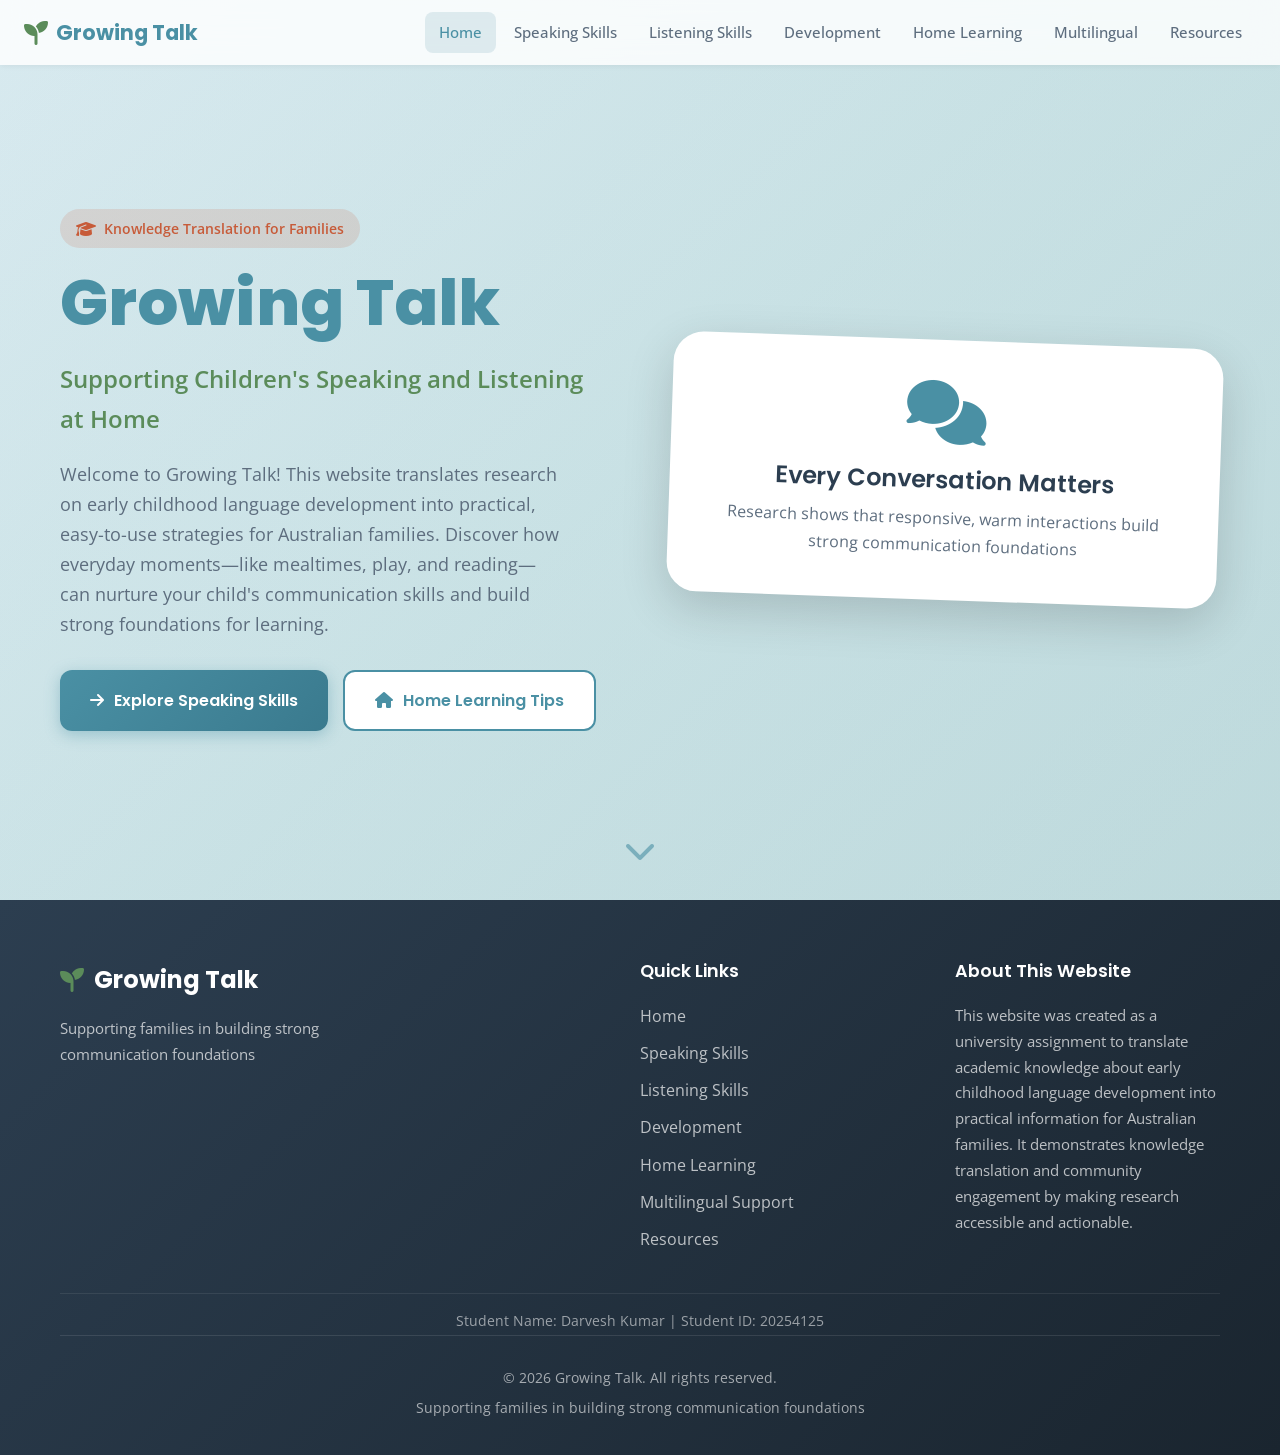
==== index.html @ 92fd0904 "Initial commit" ====
<!DOCTYPE html>
<html lang="en">
<head>
    <meta charset="UTF-8">
    <meta name="viewport" content="width=device-width, initial-scale=1.0">
    <meta name="description" content="Growing Talk - Supporting children's speaking and listening development at home with practical strategies for Australian families">
    <title>Growing Talk: Supporting Children's Speaking and Listening at Home</title>

    <!-- Google Fonts -->
    <link rel="preconnect" href="https://fonts.googleapis.com">
    <link rel="preconnect" href="https://fonts.gstatic.com" crossorigin>
    <link href="https://fonts.googleapis.com/css2?family=Open+Sans:wght@300;400;500;600;700&family=Poppins:wght@300;400;500;600;700;800&display=swap" rel="stylesheet">

    <!-- Font Awesome Icons -->
    <link rel="stylesheet" href="https://cdnjs.cloudflare.com/ajax/libs/font-awesome/6.4.0/css/all.min.css">

    <!-- Custom CSS -->
    <link rel="stylesheet" href="styles.css">
</head>
<body>
    <!-- Scroll Progress Indicator -->
    <div class="scroll-progress" id="scrollProgress"></div>

    <!-- Navigation -->
    <nav class="navbar" id="navbar">
        <div class="nav-container">
            <a href="index.html" class="nav-logo">
                <i class="fas fa-seedling"></i>
                <span>Growing Talk</span>
            </a>

            <button class="nav-toggle" id="navToggle" aria-label="Toggle navigation">
                <span class="hamburger"></span>
            </button>

            <ul class="nav-menu" id="navMenu">
                <li><a href="index.html" class="nav-link active">Home</a></li>
                <li><a href="speaking.html" class="nav-link">Speaking Skills</a></li>
                <li><a href="listening.html" class="nav-link">Listening Skills</a></li>
                <li><a href="development.html" class="nav-link">Development</a></li>
                <li><a href="environment.html" class="nav-link">Home Learning</a></li>
                <li><a href="multilingual.html" class="nav-link">Multilingual</a></li>
                <li><a href="resources.html" class="nav-link">Resources</a></li>
            </ul>
        </div>
    </nav>

    <!-- Hero Section -->
    <section id="home" class="hero">
        <div class="hero-overlay"></div>
        <div class="hero-content">
            <div class="hero-text animate-fade-in">
                <div class="hero-badge">
                    <i class="fas fa-graduation-cap"></i>
                    <span>Knowledge Translation for Families</span>
                </div>
                <h1 class="hero-title">Growing Talk</h1>
                <p class="hero-subtitle">Supporting Children's Speaking and Listening at Home</p>
                <p class="hero-description">
                    Welcome to Growing Talk! This website translates research on early childhood language
                    development into practical, easy-to-use strategies for Australian families.
                    Discover how everyday moments—like mealtimes, play, and reading—can nurture your
                    child's communication skills and build strong foundations for learning.
                </p>
                <div class="hero-cta">
                    <a href="speaking.html" class="btn btn-primary">
                        <i class="fas fa-arrow-right"></i>
                        Explore Speaking Skills
                    </a>
                    <a href="environment.html" class="btn btn-secondary">
                        <i class="fas fa-home"></i>
                        Home Learning Tips
                    </a>
                </div>
            </div>
            <div class="hero-visual animate-slide-up">
                <div class="hero-card">
                    <i class="fas fa-comments"></i>
                    <h3>Every Conversation Matters</h3>
                    <p>Research shows that responsive, warm interactions build strong communication foundations</p>
                </div>
            </div>
        </div>
        <div class="scroll-indicator">
            <i class="fas fa-chevron-down"></i>
        </div>
    </section>

    <!-- Footer -->
    <footer class="footer">
        <div class="container">
            <div class="footer-content">
                <div class="footer-brand">
                    <div class="footer-logo">
                        <i class="fas fa-seedling"></i>
                        <span>Growing Talk</span>
                    </div>
                    <p class="footer-tagline">Supporting families in building strong communication foundations</p>
                </div>
                <div class="footer-links">
                    <h4>Quick Links</h4>
                    <ul>
                        <li><a href="index.html">Home</a></li>
                        <li><a href="speaking.html">Speaking Skills</a></li>
                        <li><a href="listening.html">Listening Skills</a></li>
                        <li><a href="development.html">Development</a></li>
                        <li><a href="environment.html">Home Learning</a></li>
                        <li><a href="multilingual.html">Multilingual Support</a></li>
                        <li><a href="resources.html">Resources</a></li>
                    </ul>
                </div>
                <div class="footer-contact">
                    <h4>About This Website</h4>
                    <p>This website was created as a university assignment to translate academic
                    knowledge about early childhood language development into practical information
                    for Australian families. It demonstrates knowledge translation and community
                    engagement by making research accessible and actionable.</p>
                </div>
            </div>
            <div class="footer-student">
                <p>Student Name: Darvesh Kumar | Student ID: 20254125</p>
            </div>
            <div class="footer-bottom">
                <p>&copy; 2026 Growing Talk. All rights reserved.</p>
                <p>Supporting families in building strong communication foundations</p>
            </div>
        </div>
    </footer>

    <!-- Scroll to Top Button -->
    <button class="scroll-to-top" id="scrollToTop" aria-label="Scroll to top">
        <i class="fas fa-arrow-up"></i>
    </button>

    <!-- JavaScript -->
    <script src="script.js"></script>
</body>
</html>
---- styles.css ----
/* ============================================
   Growing Talk - Premium Educational Website
   CSS Stylesheet - Australian Design Inspired
   ============================================ */

/* ============================================
   CSS Variables & Root Styles
   ============================================ */
:root {
    /* Color Palette - Australian-inspired, warm earthy tones */
    --primary-blue: #4A90A4;
    --primary-blue-dark: #3A7A8E;
    --primary-blue-light: #6BA8B8;
    --secondary-green: #7CB98E;
    --secondary-green-dark: #5CA06E;
    --accent-yellow: #F4D35E;
    --accent-yellow-light: #F9E89E;
    --accent-coral: #E8847C;
    --accent-terracotta: #C75B39;
    --accent-eucalyptus: #5B8C5A;
    
    /* Neutral Colors */
    --text-dark: #2C3E50;
    --text-medium: #5D6D7E;
    --text-light: #85929E;
    --background-light: #F8FAFB;
    --background-white: #FFFFFF;
    --border-light: #E8ECF0;
    
    /* Shadows */
    --shadow-sm: 0 2px 8px rgba(0, 0, 0, 0.06);
    --shadow-md: 0 4px 16px rgba(0, 0, 0, 0.08);
    --shadow-lg: 0 8px 32px rgba(0, 0, 0, 0.12);
    --shadow-xl: 0 16px 48px rgba(0, 0, 0, 0.16);
    
    /* Typography */
    --font-heading: 'Poppins', sans-serif;
    --font-body: 'Open Sans', sans-serif;
    
    /* Spacing */
    --section-padding: 100px 0;
    --container-padding: 0 20px;
    --card-padding: 30px;
    
    /* Border Radius */
    --radius-sm: 8px;
    --radius-md: 12px;
    --radius-lg: 20px;
    --radius-xl: 30px;
    
    /* Transitions */
    --transition-fast: 0.2s ease;
    --transition-normal: 0.3s ease;
    --transition-slow: 0.5s ease;
}

/* ============================================
   Reset & Base Styles
   ============================================ */
*, *::before, *::after {
    margin: 0;
    padding: 0;
    box-sizing: border-box;
}

html {
    scroll-behavior: smooth;
    font-size: 16px;
}

body {
    font-family: var(--font-body);
    color: var(--text-dark);
    background-color: var(--background-light);
    line-height: 1.7;
    overflow-x: hidden;
}

h1, h2, h3, h4, h5, h6 {
    font-family: var(--font-heading);
    font-weight: 600;
    line-height: 1.3;
    color: var(--text-dark);
}

p {
    margin-bottom: 1rem;
}

a {
    text-decoration: none;
    color: inherit;
    transition: var(--transition-fast);
}

ul {
    list-style: none;
}

img {
    max-width: 100%;
    height: auto;
    display: block;
}

button {
    font-family: inherit;
    cursor: pointer;
    border: none;
    background: none;
}

/* ============================================
   Scroll Progress Indicator
   ============================================ */
.scroll-progress {
    position: fixed;
    top: 0;
    left: 0;
    width: 0%;
    height: 4px;
    background: linear-gradient(90deg, var(--accent-terracotta), var(--accent-yellow), var(--accent-eucalyptus));
    z-index: 9999;
    transition: width 0.1s ease;
}

/* ============================================
   Navigation
   ============================================ */
.navbar {
    position: fixed;
    top: 0;
    left: 0;
    right: 0;
    background: rgba(255, 255, 255, 0.82);
    backdrop-filter: blur(16px);
    -webkit-backdrop-filter: blur(16px);
    box-shadow: 0 1px 6px rgba(0, 0, 0, 0.06);
    z-index: 1000;
    transition: var(--transition-normal);
}

.navbar.scrolled {
    box-shadow: var(--shadow-md);
    background: rgba(255, 255, 255, 0.92);
}

.nav-container {
    max-width: 1300px;
    margin: 0 auto;
    padding: 12px 24px;
    display: flex;
    justify-content: space-between;
    align-items: center;
    flex-wrap: nowrap;
}

.nav-logo {
    display: flex;
    align-items: center;
    gap: 8px;
    font-family: var(--font-heading);
    font-size: 1.3rem;
    font-weight: 700;
    color: var(--primary-blue);
}

.nav-logo i {
    font-size: 1.5rem;
    color: var(--accent-eucalyptus);
}

.nav-menu {
    display: flex;
    gap: 4px;
    align-items: center;
    flex-wrap: nowrap;
    white-space: nowrap;
}

.nav-link {
    padding: 8px 14px;
    font-size: 0.92rem;
    font-weight: 500;
    color: var(--text-medium);
    border-radius: var(--radius-sm);
    transition: var(--transition-fast);
    display: inline-block;
}

.nav-link:hover {
    color: var(--primary-blue);
    background: rgba(74, 144, 164, 0.1);
}

.nav-link.active {
    color: var(--primary-blue);
    background: rgba(74, 144, 164, 0.15);
}

/* Mobile Navigation Toggle */
.nav-toggle {
    display: none;
    flex-direction: column;
    justify-content: center;
    align-items: center;
    width: 40px;
    height: 40px;
    background: none;
    border: none;
    cursor: pointer;
    z-index: 1001;
}

.hamburger {
    width: 24px;
    height: 2px;
    background: var(--text-dark);
    position: relative;
    transition: var(--transition-fast);
}

.hamburger::before,
.hamburger::after {
    content: '';
    position: absolute;
    width: 24px;
    height: 2px;
    background: var(--text-dark);
    transition: var(--transition-fast);
}

.hamburger::before {
    top: -8px;
}

.hamburger::after {
    top: 8px;
}

.nav-toggle.active .hamburger {
    background: transparent;
}

.nav-toggle.active .hamburger::before {
    top: 0;
    transform: rotate(45deg);
}

.nav-toggle.active .hamburger::after {
    top: 0;
    transform: rotate(-45deg);
}

/* ============================================
   Hero Section
   ============================================ */
.hero {
    min-height: 100vh;
    display: flex;
    align-items: center;
    justify-content: center;
    position: relative;
    background: linear-gradient(135deg, #E8F4F8 0%, #D4E8ED 50%, #C5DDE5 100%);
    overflow: hidden;
}

.hero::before {
    content: '';
    position: absolute;
    top: 0;
    left: 0;
    right: 0;
    bottom: 0;
    background: url('https://images.unsplash.com/photo-1503454537195-1dcabb73ffb9?w=1920&h=1080&fit=crop') center/cover no-repeat;
    opacity: 0.15;
}

.hero-overlay {
    position: absolute;
    top: 0;
    left: 0;
    right: 0;
    bottom: 0;
    background: linear-gradient(135deg, rgba(74, 144, 164, 0.1) 0%, rgba(124, 185, 142, 0.1) 100%);
}

.hero-content {
    position: relative;
    z-index: 1;
    max-width: 1200px;
    margin: 0 auto;
    padding: 120px 20px 80px;
    display: grid;
    grid-template-columns: 1fr 1fr;
    gap: 60px;
    align-items: center;
}

.hero-text {
    animation: fadeInLeft 1s ease;
}

.hero-badge {
    display: inline-flex;
    align-items: center;
    gap: 8px;
    padding: 8px 16px;
    background: rgba(199, 91, 57, 0.15);
    color: var(--accent-terracotta);
    font-size: 0.85rem;
    font-weight: 600;
    border-radius: 50px;
    margin-bottom: 20px;
}

.hero-badge i {
    font-size: 1rem;
}

.hero-title {
    font-size: 4rem;
    font-weight: 800;
    color: var(--primary-blue);
    margin-bottom: 20px;
    line-height: 1.1;
}

.hero-subtitle {
    font-size: 1.5rem;
    color: var(--accent-eucalyptus);
    font-weight: 600;
    margin-bottom: 20px;
}

.hero-description {
    font-size: 1.1rem;
    color: var(--text-medium);
    margin-bottom: 30px;
    max-width: 500px;
}

.hero-cta {
    display: flex;
    gap: 15px;
    flex-wrap: wrap;
}

.hero-visual {
    animation: fadeInRight 1s ease;
}

.hero-card {
    background: var(--background-white);
    padding: 40px;
    border-radius: var(--radius-xl);
    box-shadow: var(--shadow-xl);
    text-align: center;
    transform: rotate(2deg);
    transition: var(--transition-normal);
}

.hero-card:hover {
    transform: rotate(0deg) translateY(-10px);
    box-shadow: 0 20px 60px rgba(0, 0, 0, 0.2);
}

.hero-card i {
    font-size: 4rem;
    color: var(--primary-blue);
    margin-bottom: 20px;
}

.hero-card h3 {
    font-size: 1.5rem;
    margin-bottom: 10px;
    color: var(--text-dark);
}

.hero-card p {
    color: var(--text-medium);
    margin-bottom: 0;
}

.scroll-indicator {
    position: absolute;
    bottom: 30px;
    left: 50%;
    transform: translateX(-50%);
    animation: bounce 2s infinite;
}

.scroll-indicator i {
    font-size: 2rem;
    color: var(--primary-blue);
    opacity: 0.6;
}

/* ============================================
   Buttons
   ============================================ */
.btn {
    display: inline-flex;
    align-items: center;
    gap: 10px;
    padding: 15px 30px;
    font-family: var(--font-heading);
    font-weight: 600;
    font-size: 1rem;
    border-radius: var(--radius-md);
    transition: var(--transition-normal);
    cursor: pointer;
}

.btn-primary {
    background: linear-gradient(135deg, var(--primary-blue), var(--primary-blue-dark));
    color: white;
    box-shadow: 0 4px 15px rgba(74, 144, 164, 0.4);
}

.btn-primary:hover {
    transform: translateY(-3px);
    box-shadow: 0 6px 20px rgba(74, 144, 164, 0.5);
}

.btn-primary i {
    transition: var(--transition-fast);
}

.btn-primary:hover i {
    transform: translateX(5px);
}

.btn-secondary {
    background: var(--background-white);
    color: var(--primary-blue);
    border: 2px solid var(--primary-blue);
}

.btn-secondary:hover {
    background: var(--primary-blue);
    color: white;
    transform: translateY(-3px);
}

/* ============================================
   Section Styles
   ============================================ */
.section {
    padding: var(--section-padding);
}

.container {
    max-width: 1200px;
    margin: 0 auto;
    padding: var(--container-padding);
}

.section-header {
    text-align: center;
    margin-bottom: 60px;
}

.section-tag {
    display: inline-flex;
    align-items: center;
    gap: 8px;
    padding: 8px 20px;
    background: rgba(74, 144, 164, 0.1);
    color: var(--primary-blue);
    font-size: 0.9rem;
    font-weight: 600;
    border-radius: 50px;
    margin-bottom: 20px;
}

.section-title {
    font-size: 2.8rem;
    font-weight: 700;
    color: var(--text-dark);
    margin-bottom: 20px;
}

.section-subtitle {
    font-size: 1.1rem;
    color: var(--text-medium);
    max-width: 700px;
    margin: 0 auto;
}

/* ============================================
   Content Cards
   ============================================ */
.content-grid {
    display: grid;
    grid-template-columns: repeat(auto-fit, minmax(350px, 1fr));
    gap: 30px;
    margin-bottom: 50px;
}

.content-card {
    background: var(--background-white);
    padding: var(--card-padding);
    border-radius: var(--radius-lg);
    box-shadow: var(--shadow-md);
    transition: var(--transition-normal);
    opacity: 0;
    transform: translateY(30px);
}

.content-card.animate-on-scroll.visible {
    opacity: 1;
    transform: translateY(0);
}

.content-card:hover {
    transform: translateY(-5px);
    box-shadow: var(--shadow-lg);
}

.card-icon {
    width: 70px;
    height: 70px;
    background: linear-gradient(135deg, var(--primary-blue-light), var(--primary-blue));
    border-radius: var(--radius-md);
    display: flex;
    align-items: center;
    justify-content: center;
    margin-bottom: 20px;
}

.card-icon i {
    font-size: 2rem;
    color: white;
}

.content-card h3 {
    font-size: 1.4rem;
    margin-bottom: 15px;
    color: var(--text-dark);
}

.content-card p {
    color: var(--text-medium);
    line-height: 1.8;
}

.key-point {
    display: flex;
    align-items: flex-start;
    gap: 12px;
    padding: 15px;
    background: rgba(244, 211, 94, 0.2);
    border-radius: var(--radius-sm);
    margin-top: 15px;
}

.key-point i {
    color: var(--accent-coral);
    font-size: 1.2rem;
    margin-top: 3px;
}

.key-point span {
    font-weight: 500;
    color: var(--text-dark);
}

/* Strategy List */
.strategy-list {
    margin-top: 15px;
}

.strategy-list li {
    display: flex;
    align-items: flex-start;
    gap: 12px;
    padding: 10px 0;
    border-bottom: 1px solid var(--border-light);
}

.strategy-list li:last-child {
    border-bottom: none;
}

.strategy-list i {
    color: var(--accent-eucalyptus);
    margin-top: 4px;
}

.strategy-list strong {
    color: var(--text-dark);
}

/* ============================================
   Practical Examples
   ============================================ */
.practical-example {
    background: var(--background-white);
    border-radius: var(--radius-lg);
    box-shadow: var(--shadow-md);
    overflow: hidden;
    margin-top: 50px;
    opacity: 0;
    transform: translateY(30px);
}

.practical-example.animate-on-scroll.visible {
    opacity: 1;
    transform: translateY(0);
}

.example-header {
    background: linear-gradient(135deg, var(--accent-terracotta), var(--accent-eucalyptus));
    padding: 25px 30px;
    display: flex;
    align-items: center;
    gap: 15px;
}

.example-header i {
    font-size: 1.5rem;
    color: var(--accent-yellow);
}

.example-header h3 {
    color: white;
    font-size: 1.3rem;
    margin: 0;
}

.example-content {
    padding: 30px;
    display: grid;
    grid-template-columns: 1fr auto 1fr 1fr;
    gap: 25px;
    align-items: start;
}

.example-scenario,
.example-response,
.example-outcome {
    padding: 20px;
    background: var(--background-light);
    border-radius: var(--radius-md);
}

.example-scenario h4,
.example-response h4,
.example-outcome h4 {
    font-size: 1rem;
    color: var(--primary-blue);
    margin-bottom: 10px;
}

.example-scenario p,
.example-response p {
    color: var(--text-medium);
    margin-bottom: 0;
}

.example-outcome ul {
    margin: 0;
    padding-left: 20px;
}

.example-outcome li {
    color: var(--text-medium);
    margin-bottom: 8px;
    position: relative;
    padding-left: 5px;
}

.example-outcome li::before {
    content: '✓';
    color: var(--accent-eucalyptus);
    font-weight: bold;
    position: absolute;
    left: -18px;
}

.example-arrow {
    display: flex;
    align-items: center;
    justify-content: center;
    color: var(--primary-blue);
    font-size: 1.5rem;
}

/* ============================================
   Video Section
   ============================================ */
.video-section {
    background: var(--background-white);
    padding: 40px;
    border-radius: var(--radius-lg);
    box-shadow: var(--shadow-md);
    margin-top: 50px;
    opacity: 0;
    transform: translateY(30px);
}

.video-section.animate-on-scroll.visible {
    opacity: 1;
    transform: translateY(0);
}

.video-section h3 {
    display: flex;
    align-items: center;
    gap: 12px;
    font-size: 1.4rem;
    margin-bottom: 20px;
    color: var(--text-dark);
}

.video-section h3 i {
    color: var(--accent-coral);
}

.video-container {
    position: relative;
    padding-bottom: 56.25%;
    height: 0;
    overflow: hidden;
    border-radius: var(--radius-md);
    box-shadow: var(--shadow-lg);
}

.video-container iframe {
    position: absolute;
    top: 0;
    left: 0;
    width: 100%;
    height: 100%;
}

.video-caption {
    margin-top: 20px;
    color: var(--text-medium);
    font-style: italic;
    text-align: center;
}

/* ============================================
   Timeline (Development Section)
   ============================================ */
.timeline {
    position: relative;
    padding-left: 50px;
}

.timeline::before {
    content: '';
    position: absolute;
    left: 20px;
    top: 0;
    bottom: 0;
    width: 4px;
    background: linear-gradient(180deg, var(--accent-terracotta), var(--accent-yellow), var(--accent-eucalyptus));
    border-radius: 2px;
}

.timeline-item {
    position: relative;
    margin-bottom: 50px;
    opacity: 0;
    transform: translateX(-30px);
}

.timeline-item.animate-on-scroll.visible {
    opacity: 1;
    transform: translateX(0);
}

.timeline-marker {
    position: absolute;
    left: -50px;
    top: 0;
    width: 44px;
    height: 44px;
    background: linear-gradient(135deg, var(--accent-terracotta), var(--accent-eucalyptus));
    border-radius: 50%;
    display: flex;
    align-items: center;
    justify-content: center;
    box-shadow: var(--shadow-md);
    z-index: 1;
}

.timeline-marker i {
    color: white;
    font-size: 1.2rem;
}

.timeline-content {
    background: var(--background-white);
    padding: 30px;
    border-radius: var(--radius-lg);
    box-shadow: var(--shadow-md);
    margin-left: 20px;
}

.timeline-age {
    display: inline-block;
    padding: 6px 16px;
    background: linear-gradient(135deg, var(--accent-terracotta), var(--accent-terracotta));
    color: white;
    font-weight: 600;
    font-size: 0.9rem;
    border-radius: 50px;
    margin-bottom: 15px;
}

.timeline-content h3 {
    font-size: 1.5rem;
    margin-bottom: 20px;
    color: var(--text-dark);
}

.milestone-grid {
    display: grid;
    grid-template-columns: 1fr 1fr;
    gap: 20px;
    margin-bottom: 20px;
}

.milestone {
    padding: 20px;
    background: var(--background-light);
    border-radius: var(--radius-md);
}

.milestone h4 {
    display: flex;
    align-items: center;
    gap: 10px;
    font-size: 1rem;
    color: var(--primary-blue);
    margin-bottom: 12px;
}

.milestone h4 i {
    color: var(--accent-eucalyptus);
}

.milestone ul {
    padding-left: 20px;
}

.milestone li {
    color: var(--text-medium);
    margin-bottom: 8px;
    position: relative;
}

.milestone li::before {
    content: '•';
    color: var(--primary-blue);
    font-weight: bold;
    position: absolute;
    left: -15px;
}

.support-tip {
    display: flex;
    align-items: flex-start;
    gap: 15px;
    padding: 20px;
    background: rgba(124, 185, 142, 0.15);
    border-radius: var(--radius-md);
    border-left: 4px solid var(--accent-eucalyptus);
}

.support-tip i {
    color: var(--accent-coral);
    font-size: 1.3rem;
    margin-top: 3px;
}

.support-tip p {
    margin: 0;
    color: var(--text-dark);
}

.important-note {
    display: flex;
    align-items: flex-start;
    gap: 20px;
    padding: 25px;
    background: rgba(74, 144, 164, 0.1);
    border-radius: var(--radius-lg);
    margin-top: 50px;
    opacity: 0;
    transform: translateY(30px);
}

.important-note.animate-on-scroll.visible {
    opacity: 1;
    transform: translateY(0);
}

.important-note i {
    color: var(--primary-blue);
    font-size: 1.5rem;
    margin-top: 3px;
}

.important-note h4 {
    color: var(--primary-blue);
    margin-bottom: 8px;
}

.important-note p {
    margin: 0;
    color: var(--text-medium);
}

/* ============================================
   Environment Section
   ============================================ */
.environment-grid {
    display: grid;
    grid-template-columns: repeat(auto-fit, minmax(280px, 1fr));
    gap: 30px;
    margin-bottom: 60px;
}

.environment-card {
    background: var(--background-white);
    border-radius: var(--radius-lg);
    box-shadow: var(--shadow-md);
    overflow: hidden;
    transition: var(--transition-normal);
    opacity: 0;
    transform: translateY(30px);
}

.environment-card.animate-on-scroll.visible {
    opacity: 1;
    transform: translateY(0);
}

.environment-card:hover {
    transform: translateY(-8px);
    box-shadow: var(--shadow-xl);
}

.card-image {
    position: relative;
    height: 200px;
    overflow: hidden;
}

.card-image img {
    width: 100%;
    height: 100%;
    object-fit: cover;
    transition: var(--transition-slow);
}

.environment-card:hover .card-image img {
    transform: scale(1.1);
}

.card-overlay {
    position: absolute;
    top: 0;
    left: 0;
    right: 0;
    bottom: 0;
    background: linear-gradient(135deg, rgba(199, 91, 57, 0.8), rgba(91, 140, 90, 0.8));
    display: flex;
    align-items: center;
    justify-content: center;
    opacity: 0;
    transition: var(--transition-normal);
}

.environment-card:hover .card-overlay {
    opacity: 1;
}

.card-overlay i {
    font-size: 3rem;
    color: white;
    transform: scale(0.5);
    transition: var(--transition-normal);
}

.environment-card:hover .card-overlay i {
    transform: scale(1);
}

.card-content {
    padding: 25px;
}

.card-content h3 {
    font-size: 1.3rem;
    margin-bottom: 12px;
    color: var(--text-dark);
}

.card-content p {
    color: var(--text-medium);
    margin-bottom: 15px;
}

.card-content ul {
    padding-left: 20px;
}

.card-content li {
    color: var(--text-medium);
    margin-bottom: 8px;
    position: relative;
}

.card-content li::before {
    content: '✓';
    color: var(--accent-eucalyptus);
    font-weight: bold;
    position: absolute;
    left: -18px;
}

/* Interaction Principles */
.interaction-principles {
    background: var(--background-white);
    padding: 40px;
    border-radius: var(--radius-lg);
    box-shadow: var(--shadow-md);
    opacity: 0;
    transform: translateY(30px);
}

.interaction-principles.animate-on-scroll.visible {
    opacity: 1;
    transform: translateY(0);
}

.interaction-principles h3 {
    display: flex;
    align-items: center;
    gap: 12px;
    font-size: 1.5rem;
    margin-bottom: 15px;
    color: var(--text-dark);
}

.interaction-principles h3 i {
    color: var(--primary-blue);
}

.principles-intro {
    color: var(--text-medium);
    margin-bottom: 30px;
    max-width: 800px;
}

.principles-grid {
    display: grid;
    grid-template-columns: repeat(auto-fit, minmax(250px, 1fr));
    gap: 25px;
}

.principle {
    text-align: center;
    padding: 25px;
    background: var(--background-light);
    border-radius: var(--radius-md);
    transition: var(--transition-normal);
}

.principle:hover {
    background: rgba(74, 144, 164, 0.1);
    transform: translateY(-5px);
}

.principle-icon {
    width: 60px;
    height: 60px;
    background: linear-gradient(135deg, var(--accent-terracotta), var(--accent-eucalyptus));
    border-radius: 50%;
    display: flex;
    align-items: center;
    justify-content: center;
    margin: 0 auto 15px;
}

.principle-icon i {
    font-size: 1.5rem;
    color: white;
}

.principle h4 {
    font-size: 1.1rem;
    margin-bottom: 10px;
    color: var(--text-dark);
}

.principle p {
    color: var(--text-medium);
    font-size: 0.95rem;
    margin-bottom: 0;
}

/* ============================================
   Multilingual Section
   ============================================ */
.multilingual-content {
    display: flex;
    flex-direction: column;
    gap: 50px;
}

.strengths-based {
    background: var(--background-white);
    padding: 40px;
    border-radius: var(--radius-lg);
    box-shadow: var(--shadow-md);
    opacity: 0;
    transform: translateY(30px);
}

.strengths-based.animate-on-scroll.visible {
    opacity: 1;
    transform: translateY(0);
}

.strengths-header {
    display: flex;
    align-items: center;
    gap: 15px;
    margin-bottom: 20px;
}

.strengths-header i {
    font-size: 2rem;
    color: var(--accent-coral);
}

.strengths-header h3 {
    font-size: 1.5rem;
    color: var(--text-dark);
    margin: 0;
}

.strengths-based > p {
    color: var(--text-medium);
    font-size: 1.05rem;
    margin-bottom: 30px;
}

.strengths-grid {
    display: grid;
    grid-template-columns: repeat(auto-fit, minmax(220px, 1fr));
    gap: 20px;
}

.strength-item {
    padding: 25px;
    background: linear-gradient(135deg, rgba(199, 91, 57, 0.1), rgba(91, 140, 90, 0.1));
    border-radius: var(--radius-md);
    text-align: center;
    transition: var(--transition-normal);
}

.strength-item:hover {
    transform: translateY(-5px);
    box-shadow: var(--shadow-md);
}

.strength-item i {
    font-size: 2rem;
    color: var(--primary-blue);
    margin-bottom: 15px;
}

.strength-item h4 {
    font-size: 1rem;
    margin-bottom: 8px;
    color: var(--text-dark);
}

.strength-item p {
    color: var(--text-medium);
    font-size: 0.9rem;
    margin-bottom: 0;
}

/* Practical Strategies */
.practical-strategies {
    opacity: 0;
    transform: translateY(30px);
}

.practical-strategies.animate-on-scroll.visible {
    opacity: 1;
    transform: translateY(0);
}

.practical-strategies h3 {
    display: flex;
    align-items: center;
    gap: 12px;
    font-size: 1.5rem;
    margin-bottom: 30px;
    color: var(--text-dark);
}

.practical-strategies h3 i {
    color: var(--accent-yellow);
}

.strategy-cards {
    display: grid;
    grid-template-columns: repeat(auto-fit, minmax(350px, 1fr));
    gap: 25px;
}

.strategy-card {
    background: var(--background-white);
    padding: 30px;
    border-radius: var(--radius-lg);
    box-shadow: var(--shadow-md);
    position: relative;
    transition: var(--transition-normal);
}

.strategy-card:hover {
    transform: translateY(-5px);
    box-shadow: var(--shadow-lg);
}

.strategy-number {
    position: absolute;
    top: -15px;
    left: 20px;
    width: 40px;
    height: 40px;
    background: linear-gradient(135deg, var(--accent-terracotta), var(--accent-eucalyptus));
    color: white;
    font-family: var(--font-heading);
    font-weight: 700;
    font-size: 1.2rem;
    border-radius: 50%;
    display: flex;
    align-items: center;
    justify-content: center;
    box-shadow: var(--shadow-md);
}

.strategy-card h4 {
    font-size: 1.2rem;
    margin-bottom: 12px;
    color: var(--text-dark);
    margin-top: 10px;
}

.strategy-card p {
    color: var(--text-medium);
    margin-bottom: 0;
}

/* Cultural Note */
.cultural-note {
    display: flex;
    align-items: flex-start;
    gap: 20px;
    padding: 30px;
    background: linear-gradient(135deg, rgba(124, 185, 142, 0.15), rgba(74, 144, 164, 0.15));
    border-radius: var(--radius-lg);
    border-left: 4px solid var(--accent-eucalyptus);
    opacity: 0;
    transform: translateY(30px);
}

.cultural-note.animate-on-scroll.visible {
    opacity: 1;
    transform: translateY(0);
}

.cultural-note i {
    font-size: 2rem;
    color: var(--primary-blue);
    margin-top: 3px;
}

.cultural-note h4 {
    color: var(--primary-blue);
    margin-bottom: 10px;
}

.cultural-note p {
    margin: 0;
    color: var(--text-dark);
}

/* ============================================
   Resources Section
   ============================================ */
.resources-content {
    display: flex;
    flex-direction: column;
    gap: 50px;
}

.references-list {
    background: var(--background-white);
    padding: 40px;
    border-radius: var(--radius-lg);
    box-shadow: var(--shadow-md);
    opacity: 0;
    transform: translateY(30px);
}

.references-list.animate-on-scroll.visible {
    opacity: 1;
    transform: translateY(0);
}

.references-list h3 {
    display: flex;
    align-items: center;
    gap: 12px;
    font-size: 1.5rem;
    margin-bottom: 30px;
    color: var(--text-dark);
}

.references-list h3 i {
    color: var(--primary-blue);
}

.reference-items {
    display: flex;
    flex-direction: column;
    gap: 15px;
}

.reference-item {
    padding: 20px;
    background: var(--background-light);
    border-radius: var(--radius-md);
    border-left: 4px solid var(--primary-blue);
    transition: var(--transition-normal);
}

.reference-item:hover {
    background: rgba(74, 144, 164, 0.1);
    transform: translateX(5px);
}

.reference-item p {
    margin: 0;
    color: var(--text-dark);
    line-height: 1.6;
}

.reference-item em {
    color: var(--primary-blue);
}

/* Further Reading */
.further-reading {
    opacity: 0;
    transform: translateY(30px);
}

.further-reading.animate-on-scroll.visible {
    opacity: 1;
    transform: translateY(0);
}

.further-reading h3 {
    display: flex;
    align-items: center;
    gap: 12px;
    font-size: 1.5rem;
    margin-bottom: 30px;
    color: var(--text-dark);
}

.further-reading h3 i {
    color: var(--accent-eucalyptus);
}

.reading-grid {
    display: grid;
    grid-template-columns: repeat(auto-fit, minmax(300px, 1fr));
    gap: 30px;
}

.reading-card {
    background: var(--background-white);
    padding: 30px;
    border-radius: var(--radius-lg);
    box-shadow: var(--shadow-md);
    transition: var(--transition-normal);
}

.reading-card:hover {
    transform: translateY(-5px);
    box-shadow: var(--shadow-lg);
}

.reading-card i {
    font-size: 2rem;
    color: var(--primary-blue);
    margin-bottom: 15px;
}

.reading-card h4 {
    font-size: 1.2rem;
    margin-bottom: 15px;
    color: var(--text-dark);
}

.reading-card ul {
    padding-left: 20px;
}

.reading-card li {
    color: var(--text-medium);
    margin-bottom: 10px;
}

/* ============================================
   Footer
   ============================================ */
.footer {
    background: linear-gradient(135deg, var(--text-dark), #1a252f);
    color: white;
    padding: 60px 0 30px;
}

.footer-content {
    display: grid;
    grid-template-columns: 2fr 1fr 1fr;
    gap: 50px;
    margin-bottom: 40px;
}

.footer-brand {
    max-width: 300px;
}

.footer-logo {
    display: flex;
    align-items: center;
    gap: 10px;
    font-family: var(--font-heading);
    font-size: 1.5rem;
    font-weight: 700;
    margin-bottom: 15px;
}

.footer-logo i {
    color: var(--accent-eucalyptus);
}

.footer-tagline {
    color: rgba(255, 255, 255, 0.7);
    font-size: 0.95rem;
}

.footer-links h4,
.footer-contact h4 {
    font-size: 1.1rem;
    margin-bottom: 20px;
    color: white;
}

.footer-links ul {
    display: flex;
    flex-direction: column;
    gap: 10px;
}

.footer-links a {
    color: rgba(255, 255, 255, 0.7);
    transition: var(--transition-fast);
}

.footer-links a:hover {
    color: var(--accent-eucalyptus);
    padding-left: 5px;
}

.footer-contact p {
    color: rgba(255, 255, 255, 0.7);
    font-size: 0.95rem;
}

.footer-student {
    text-align: center;
    padding-top: 15px;
    margin-top: 10px;
    border-top: 1px solid rgba(255, 255, 255, 0.08);
}

.footer-student p {
    color: rgba(255, 255, 255, 0.55);
    font-size: 0.85rem;
    margin-bottom: 3px;
}

.footer-bottom {
    text-align: center;
    padding-top: 30px;
    border-top: 1px solid rgba(255, 255, 255, 0.1);
}

.footer-bottom p {
    color: rgba(255, 255, 255, 0.6);
    font-size: 0.9rem;
    margin-bottom: 5px;
}

/* ============================================
   Scroll to Top Button
   ============================================ */
.scroll-to-top {
    position: fixed;
    bottom: 30px;
    right: 30px;
    width: 50px;
    height: 50px;
    background: linear-gradient(135deg, var(--accent-terracotta), var(--accent-eucalyptus));
    color: white;
    border: none;
    border-radius: 50%;
    display: flex;
    align-items: center;
    justify-content: center;
    font-size: 1.2rem;
    box-shadow: var(--shadow-lg);
    cursor: pointer;
    opacity: 0;
    visibility: hidden;
    transform: translateY(20px);
    transition: var(--transition-normal);
    z-index: 999;
}

.scroll-to-top.visible {
    opacity: 1;
    visibility: visible;
    transform: translateY(0);
}

.scroll-to-top:hover {
    transform: translateY(-5px);
    box-shadow: var(--shadow-xl);
}

/* ============================================
   Animations
   ============================================ */
@keyframes fadeInLeft {
    from {
        opacity: 0;
        transform: translateX(-50px);
    }
    to {
        opacity: 1;
        transform: translateX(0);
    }
}

@keyframes fadeInRight {
    from {
        opacity: 0;
        transform: translateX(50px);
    }
    to {
        opacity: 1;
        transform: translateX(0);
    }
}

@keyframes bounce {
    0%, 20%, 50%, 80%, 100% {
        transform: translateX(-50%) translateY(0);
    }
    40% {
        transform: translateX(-50%) translateY(-15px);
    }
    60% {
        transform: translateX(-50%) translateY(-7px);
    }
}

/* Scroll Animation Classes */
.animate-on-scroll {
    opacity: 0;
    transform: translateY(30px);
    transition: opacity 0.6s ease, transform 0.6s ease;
}

.animate-on-scroll.visible {
    opacity: 1;
    transform: translateY(0);
}

/* ============================================
   Responsive Design
   ============================================ */

/* Tablet */
@media (max-width: 992px) {
    .hero-content {
        grid-template-columns: 1fr;
        text-align: center;
        gap: 40px;
    }

    .hero-title {
        font-size: 3rem;
    }

    .hero-description {
        margin: 0 auto 30px;
    }

    .hero-cta {
        justify-content: center;
    }

    .hero-card {
        max-width: 400px;
        margin: 0 auto;
    }

    .section-title {
        font-size: 2.3rem;
    }

    .example-content {
        grid-template-columns: 1fr;
        gap: 20px;
    }

    .example-arrow {
        transform: rotate(90deg);
    }

    .milestone-grid {
        grid-template-columns: 1fr;
    }

    .footer-content {
        grid-template-columns: 1fr;
        gap: 30px;
    }

    .footer-brand {
        max-width: 100%;
        text-align: center;
    }
}

/* Mobile */
@media (max-width: 768px) {
    .nav-toggle {
        display: flex;
    }

    .nav-menu {
        position: fixed;
        top: 0;
        right: -100%;
        width: 80%;
        max-width: 300px;
        height: 100vh;
        background: var(--background-white);
        flex-direction: column;
        padding: 80px 30px 30px;
        box-shadow: var(--shadow-xl);
        transition: var(--transition-normal);
    }

    .nav-menu.active {
        right: 0;
    }

    .nav-link {
        padding: 15px;
        font-size: 1.1rem;
    }

    .hero {
        min-height: auto;
        padding: 120px 20px 80px;
    }

    .hero-title {
        font-size: 2.5rem;
    }

    .hero-subtitle {
        font-size: 1.2rem;
    }

    .section {
        padding: 60px 0;
    }

    .section-title {
        font-size: 2rem;
    }

    .content-grid {
        grid-template-columns: 1fr;
    }

    .timeline {
        padding-left: 30px;
    }

    .timeline::before {
        left: 10px;
    }

    .timeline-marker {
        left: -30px;
        width: 36px;
        height: 36px;
    }

    .timeline-marker i {
        font-size: 1rem;
    }

    .timeline-content {
        margin-left: 10px;
        padding: 20px;
    }

    .environment-grid {
        grid-template-columns: 1fr;
    }

    .strategy-cards {
        grid-template-columns: 1fr;
    }

    .principles-grid {
        grid-template-columns: 1fr;
    }

    .strengths-grid {
        grid-template-columns: 1fr;
    }

    .reading-grid {
        grid-template-columns: 1fr;
    }

    .scroll-to-top {
        bottom: 20px;
        right: 20px;
        width: 45px;
        height: 45px;
    }
}

/* Small Mobile */
@media (max-width: 480px) {
    .hero-title {
        font-size: 2rem;
    }

    .hero-subtitle {
        font-size: 1rem;
    }

    .section-title {
        font-size: 1.8rem;
    }

    .section-subtitle {
        font-size: 1rem;
    }

    .content-card {
        padding: 20px;
    }

    .example-header {
        padding: 20px;
    }

    .example-content {
        padding: 20px;
    }

    .video-section {
        padding: 25px;
    }

    .interaction-principles {
        padding: 25px;
    }

    .strengths-based {
        padding: 25px;
    }

    .references-list {
        padding: 25px;
    }
}

/* ============================================
   Accessibility
   ============================================ */
@media (prefers-reduced-motion: reduce) {
    *,
    *::before,
    *::after {
        animation-duration: 0.01ms !important;
        animation-iteration-count: 1 !important;
        transition-duration: 0.01ms !important;
    }

    html {
        scroll-behavior: auto;
    }
}

/* Focus styles for keyboard navigation */
a:focus,
button:focus {
    outline: 3px solid var(--primary-blue);
    outline-offset: 2px;
}

/* High contrast mode support */
@media (prefers-contrast: high) {
    :root {
        --text-dark: #000000;
        --text-medium: #333333;
        --background-light: #ffffff;
    }
}
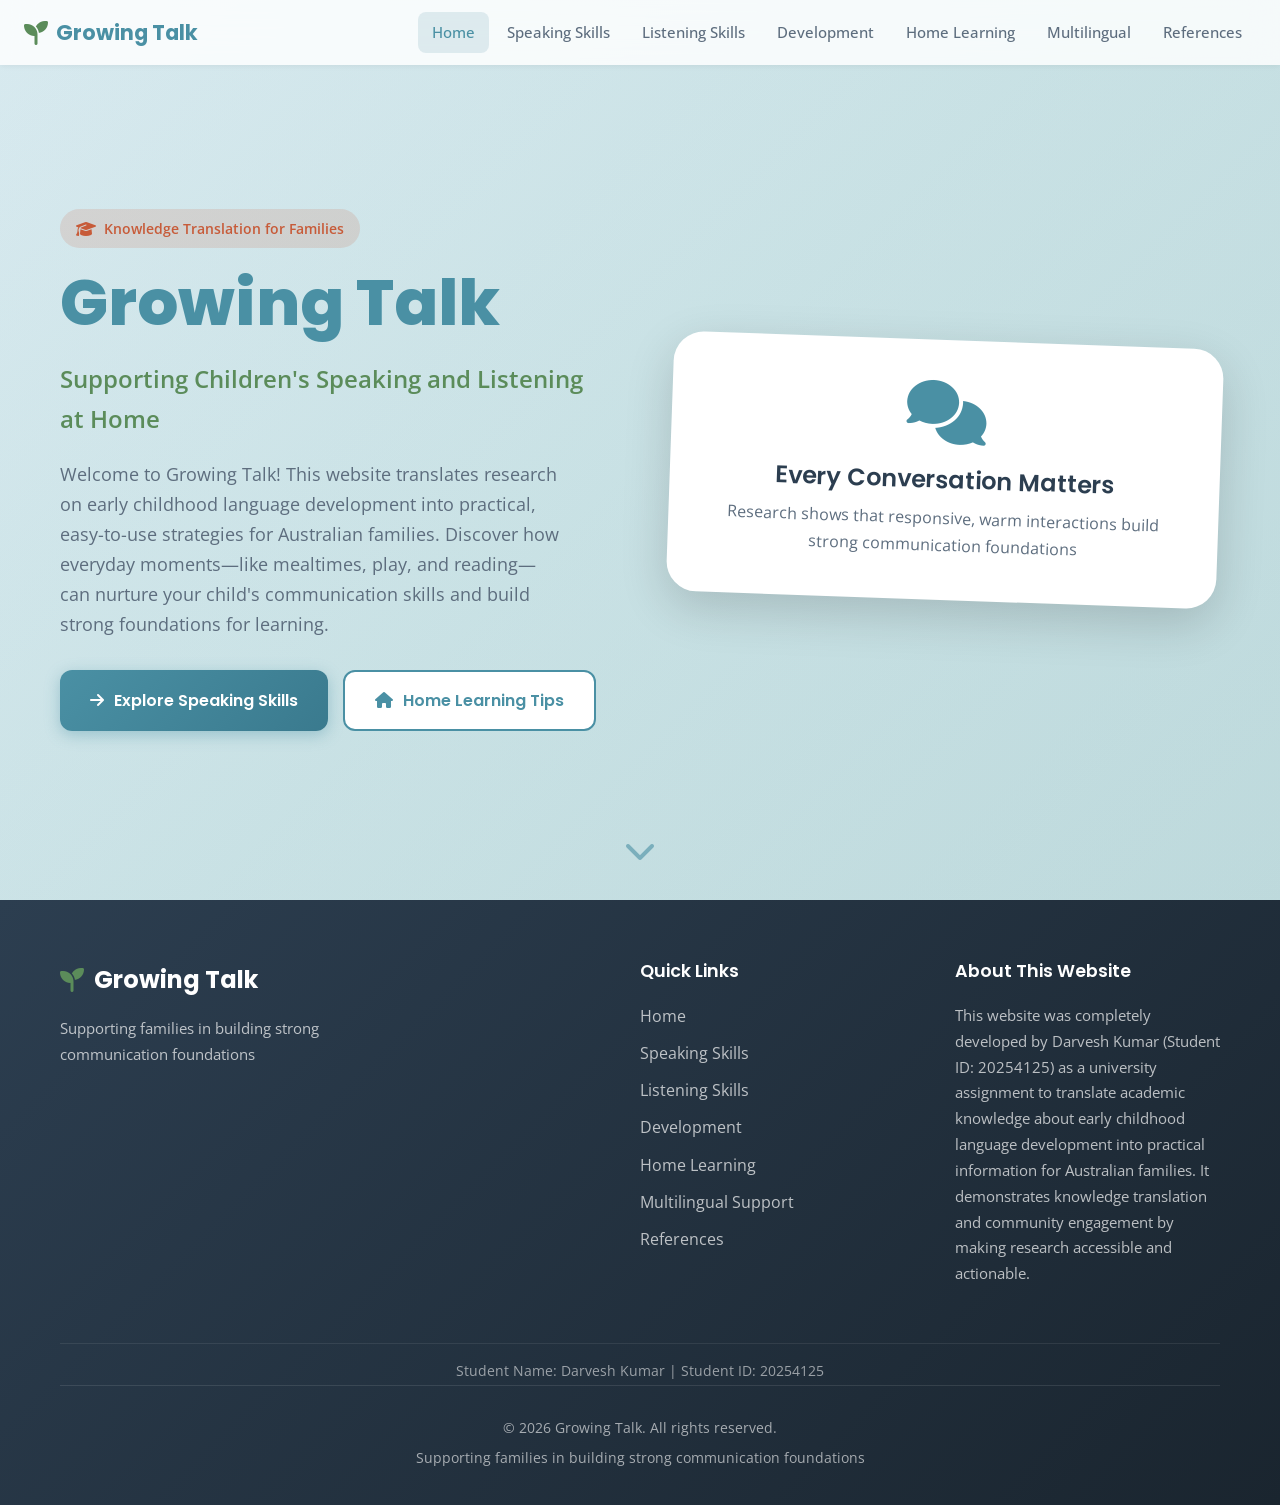
==== commit 692de14c: "new changes" ====
--- a/index.html
+++ b/index.html
@@ -40,7 +40,7 @@
                 <li><a href="development.html" class="nav-link">Development</a></li>
                 <li><a href="environment.html" class="nav-link">Home Learning</a></li>
                 <li><a href="multilingual.html" class="nav-link">Multilingual</a></li>
-                <li><a href="resources.html" class="nav-link">Resources</a></li>
+                <li><a href="resources.html" class="nav-link">References</a></li>
             </ul>
         </div>
     </nav>
@@ -106,15 +106,16 @@
                         <li><a href="development.html">Development</a></li>
                         <li><a href="environment.html">Home Learning</a></li>
                         <li><a href="multilingual.html">Multilingual Support</a></li>
-                        <li><a href="resources.html">Resources</a></li>
+                        <li><a href="resources.html">References</a></li>
                     </ul>
                 </div>
                 <div class="footer-contact">
                     <h4>About This Website</h4>
-                    <p>This website was created as a university assignment to translate academic
-                    knowledge about early childhood language development into practical information
-                    for Australian families. It demonstrates knowledge translation and community
-                    engagement by making research accessible and actionable.</p>
+                    <p>This website was completely developed by Darvesh Kumar (Student ID: 20254125)
+                    as a university assignment to translate academic knowledge about early childhood
+                    language development into practical information for Australian families. It
+                    demonstrates knowledge translation and community engagement by making research
+                    accessible and actionable.</p>
                 </div>
             </div>
             <div class="footer-student">
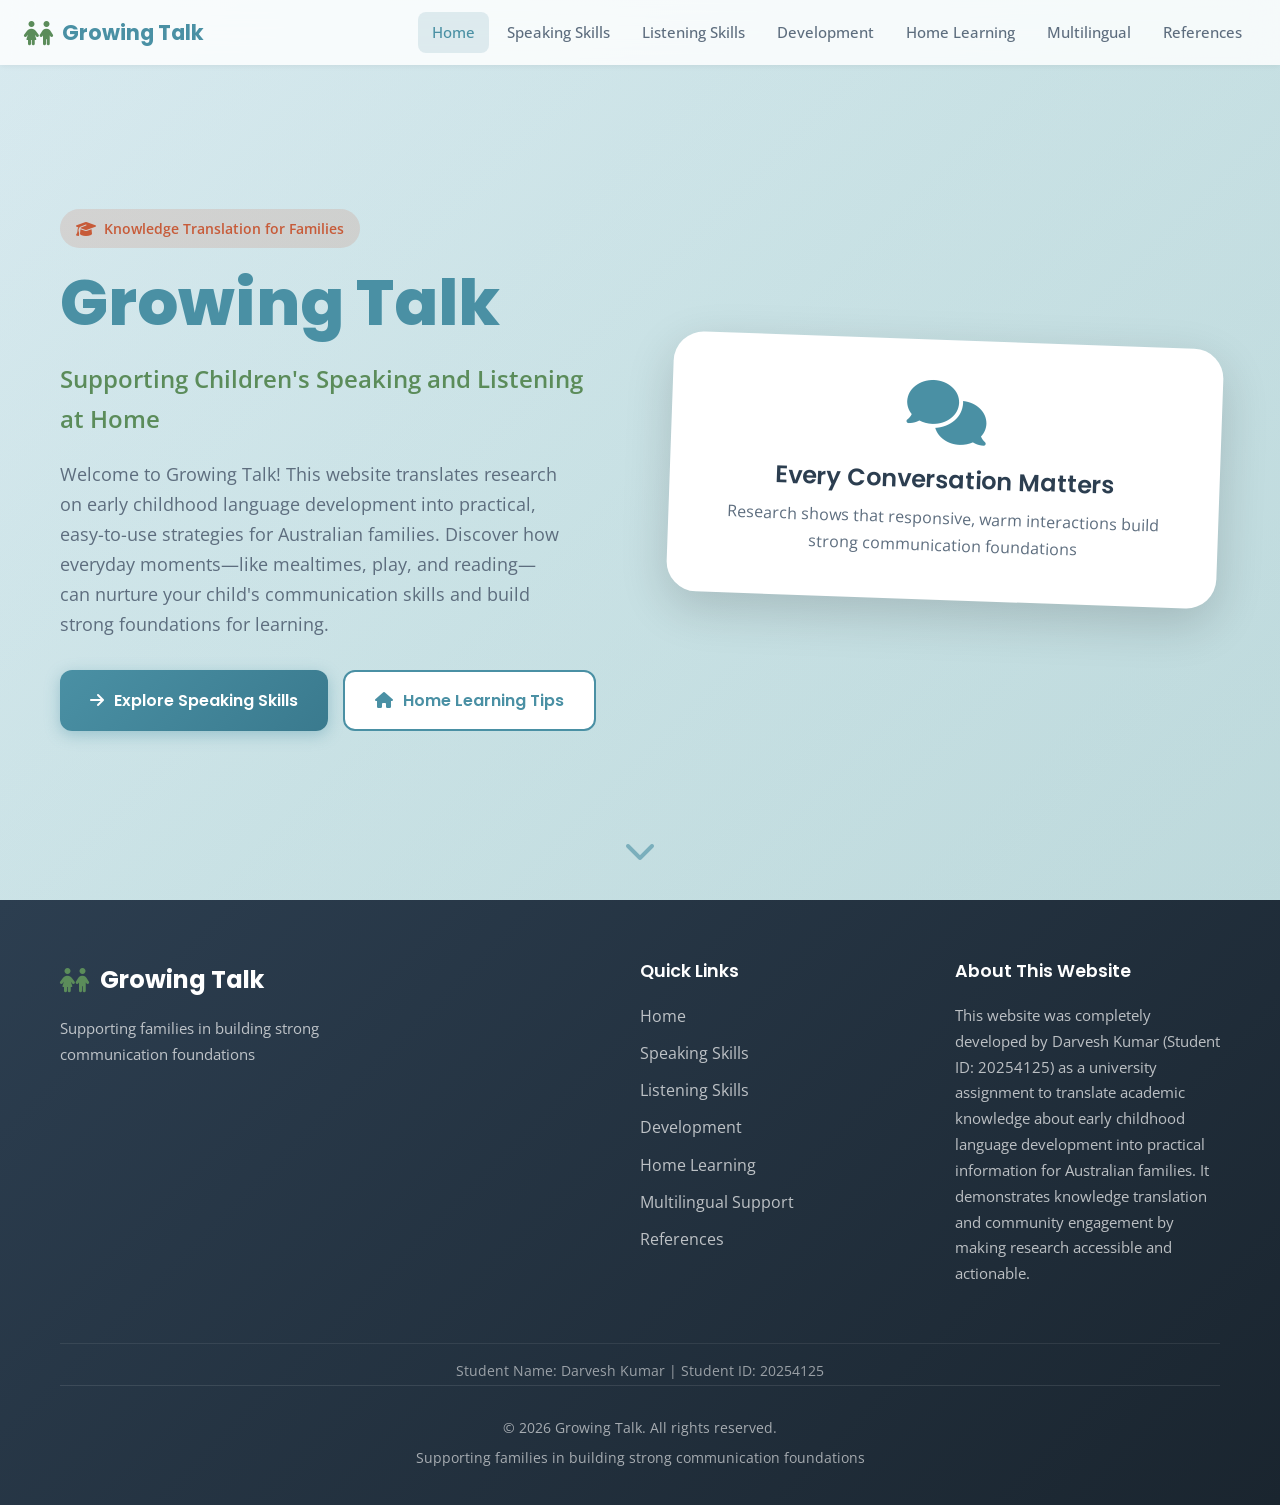
==== commit 85172902: "update" ====
--- a/index.html
+++ b/index.html
@@ -25,7 +25,7 @@
     <nav class="navbar" id="navbar">
         <div class="nav-container">
             <a href="index.html" class="nav-logo">
-                <i class="fas fa-seedling"></i>
+                <i class="fas fa-children"></i>
                 <span>Growing Talk</span>
             </a>
 
@@ -92,7 +92,7 @@
             <div class="footer-content">
                 <div class="footer-brand">
                     <div class="footer-logo">
-                        <i class="fas fa-seedling"></i>
+                        <i class="fas fa-children"></i>
                         <span>Growing Talk</span>
                     </div>
                     <p class="footer-tagline">Supporting families in building strong communication foundations</p>
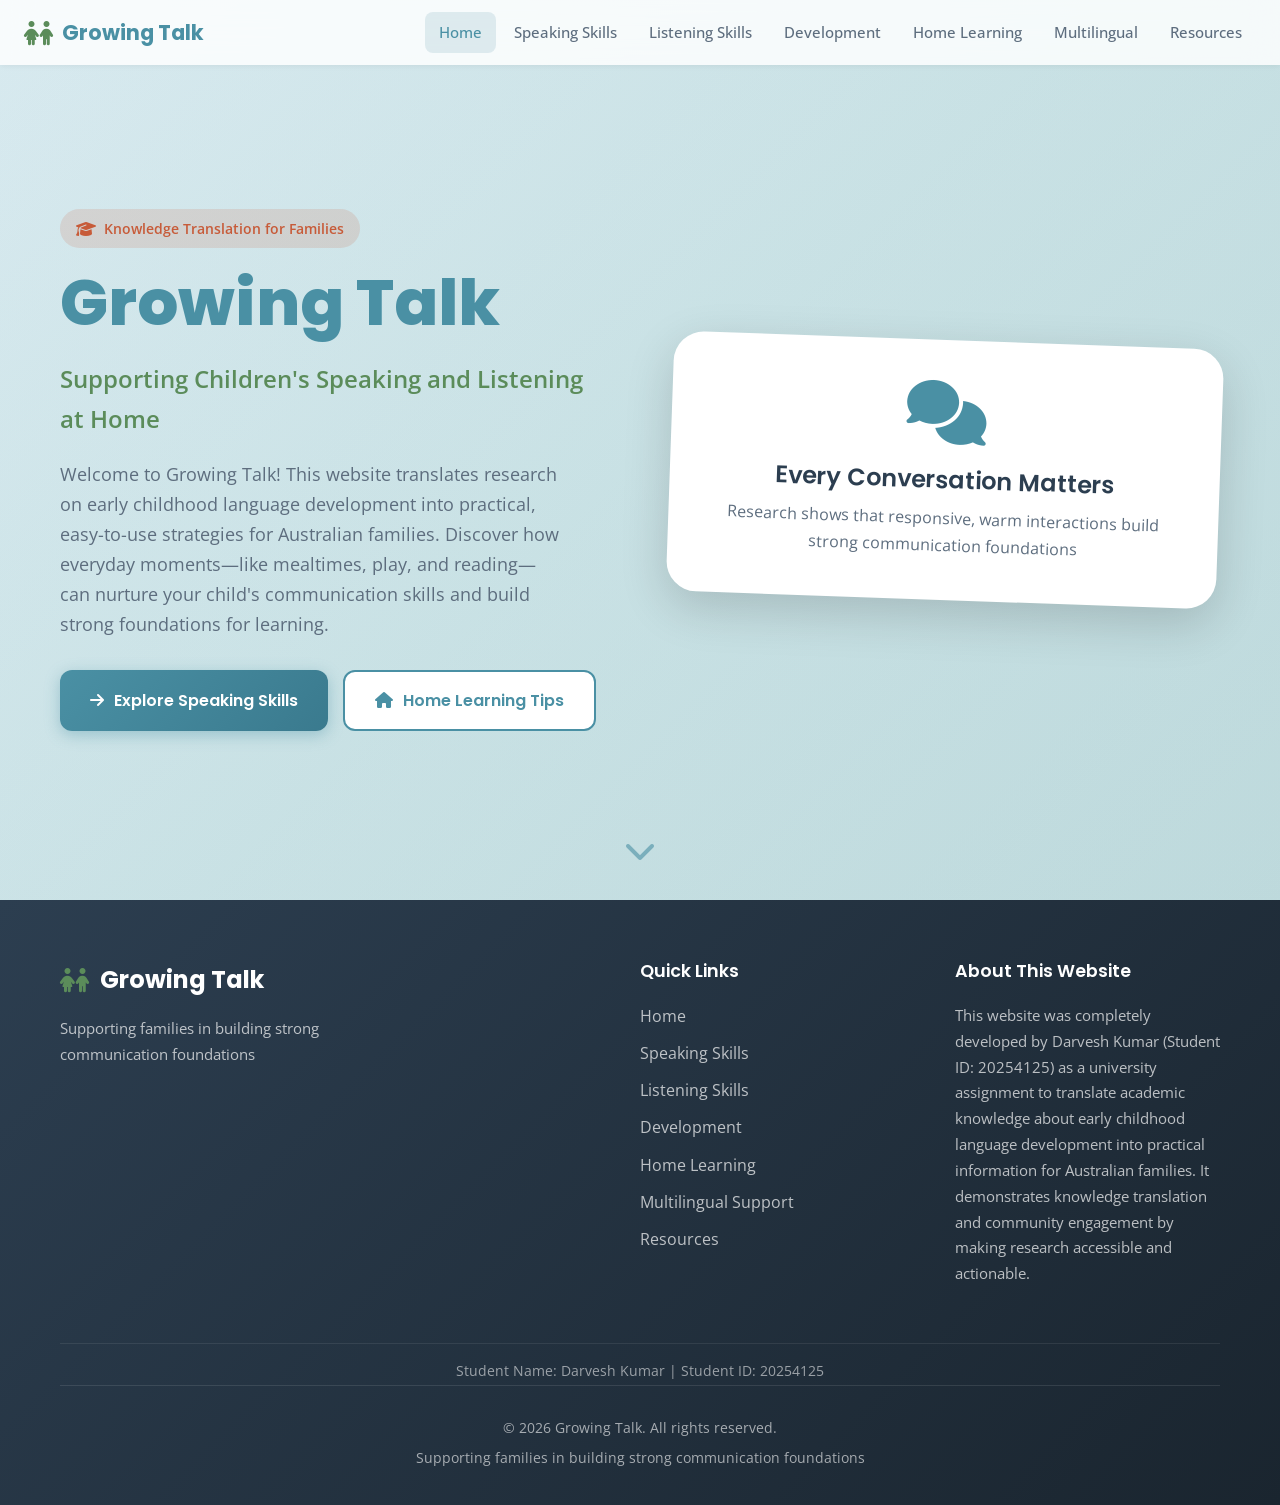
==== commit dde6926d: "head" ====
--- a/index.html
+++ b/index.html
@@ -40,7 +40,7 @@
                 <li><a href="development.html" class="nav-link">Development</a></li>
                 <li><a href="environment.html" class="nav-link">Home Learning</a></li>
                 <li><a href="multilingual.html" class="nav-link">Multilingual</a></li>
-                <li><a href="resources.html" class="nav-link">References</a></li>
+                <li><a href="resources.html" class="nav-link">Resources</a></li>
             </ul>
         </div>
     </nav>
@@ -106,7 +106,7 @@
                         <li><a href="development.html">Development</a></li>
                         <li><a href="environment.html">Home Learning</a></li>
                         <li><a href="multilingual.html">Multilingual Support</a></li>
-                        <li><a href="resources.html">References</a></li>
+                        <li><a href="resources.html">Resources</a></li>
                     </ul>
                 </div>
                 <div class="footer-contact">
